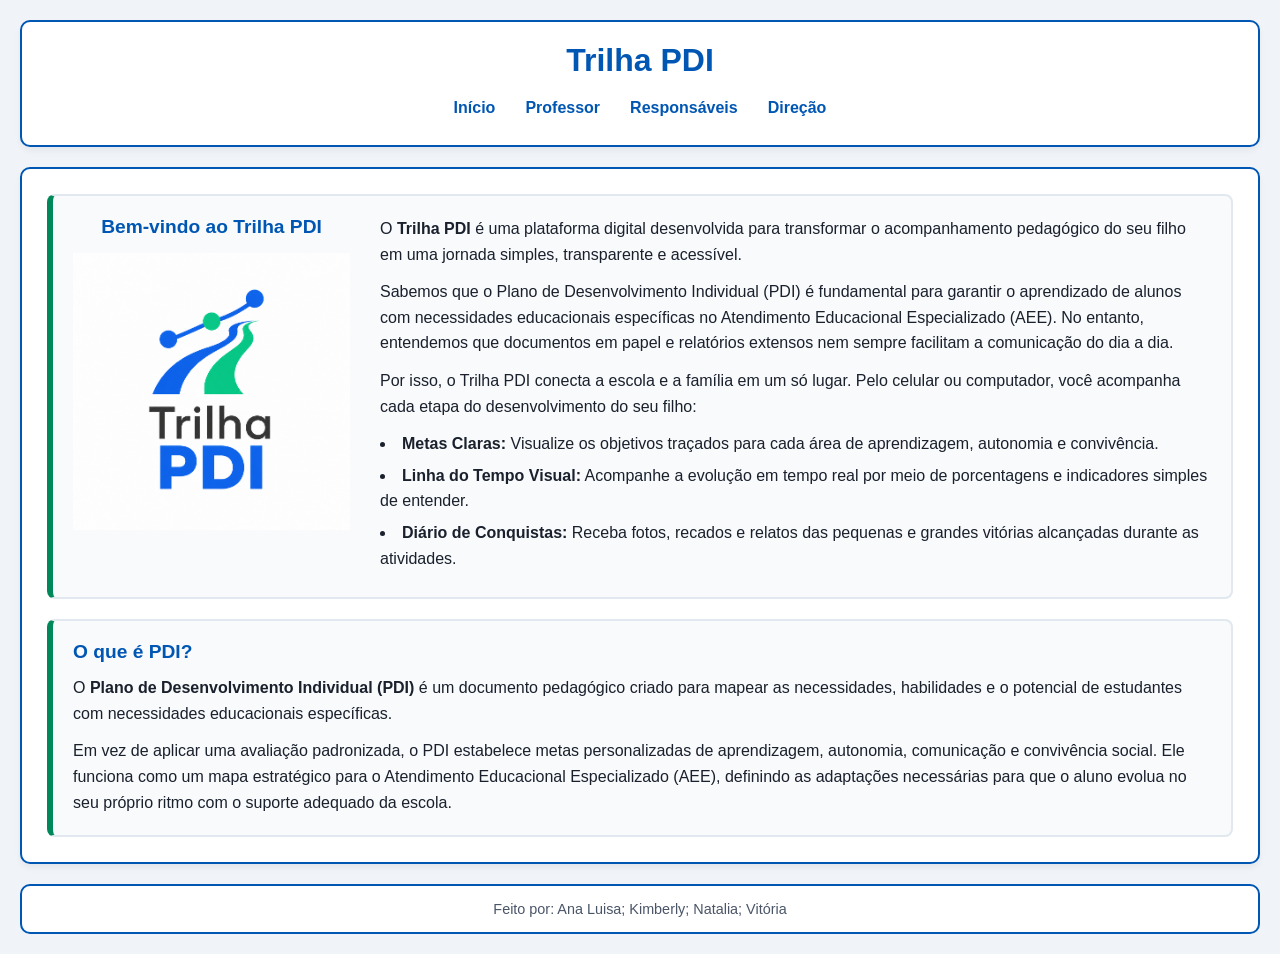
==== index.html @ 577b3da2 "Add files via upload" ====
<!DOCTYPE html>
<html lang="pt-BR">
<head>
    <meta charset="UTF-8">
    <meta name="viewport" content="width=device-width, initial-scale=1.0">
    <title>Trilha PDI</title>
    <link rel="stylesheet" href="style.css">
</head>
<body>
    <header>
        <h1>Trilha PDI</h1>
        <nav>
            <a href="index.html">Início</a>
            <a href="professor.html">Professor</a>
            <a href="responsaveis.html">Responsáveis</a>
            <a href="direcao.html">Direção</a>
        </nav>
    </header>

    <main>
        <section class="section1">
            <div class="left-box">
                <h2>Bem-vindo ao Trilha PDI</h2>
                <img src="logo.png" alt="Logo do Trilha PDI">
            </div>

            <div class="right-box">
                <p>O <strong>Trilha PDI</strong> é uma plataforma digital desenvolvida para transformar o acompanhamento pedagógico do seu filho em uma jornada simples, transparente e acessível.</p>
                
                <p>Sabemos que o Plano de Desenvolvimento Individual (PDI) é fundamental para garantir o aprendizado de alunos com necessidades educacionais específicas no Atendimento Educacional Especializado (AEE). No entanto, entendemos que documentos em papel e relatórios extensos nem sempre facilitam a comunicação do dia a dia.</p>

                <p>Por isso, o Trilha PDI conecta a escola e a família em um só lugar. Pelo celular ou computador, você acompanha cada etapa do desenvolvimento do seu filho:</p>

                <ul>
                    <li><strong>Metas Claras:</strong> Visualize os objetivos traçados para cada área de aprendizagem, autonomia e convivência.</li>
                    <li><strong>Linha do Tempo Visual:</strong> Acompanhe a evolução em tempo real por meio de porcentagens e indicadores simples de entender.</li>
                    <li><strong>Diário de Conquistas:</strong> Receba fotos, recados e relatos das pequenas e grandes vitórias alcançadas durante as atividades.</li>
                </ul>
            </div>     
        </section>

        <section class="section2">
            <h2>O que é PDI?</h2>
            <p>O <strong>Plano de Desenvolvimento Individual (PDI)</strong> é um documento pedagógico criado para mapear as necessidades, habilidades e o potencial de estudantes com necessidades educacionais específicas.</p>
            <p>Em vez de aplicar uma avaliação padronizada, o PDI estabelece metas personalizadas de aprendizagem, autonomia, comunicação e convivência social. Ele funciona como um mapa estratégico para o Atendimento Educacional Especializado (AEE), definindo as adaptações necessárias para que o aluno evolua no seu próprio ritmo com o suporte adequado da escola.</p>
        </section>
    </main>

    <footer>
        <p>Feito por: Ana Luisa; Kimberly; Natalia; Vitória</p>
    </footer>
</body>
</html>
---- style.css ----
* {
    margin: 0;
    padding: 0;
    box-sizing: border-box;
    font-family: Arial, Helvetica, sans-serif;
}

body {
    background-color: #f0f4f8;
    color: #1a202c;
    padding: 20px;
    display: flex;
    flex-direction: column;
    align-items: center;
    width: 100%;
}

header, main, footer {
    width: 100%;
}

header {
    border: 2px solid #0056b3;
    border-radius: 10px;
    background-color: #ffffff;
    padding: 20px;
    text-align: center;
    margin-bottom: 20px;
    box-shadow: 0 4px 6px rgba(0,0,0,0.05);
}

header h1 {
    font-size: 2rem;
    color: #0056b3;
    margin-bottom: 12px;
}

nav {
    display: flex;
    justify-content: center;
    gap: 30px;
    padding: 8px;
}

nav a {
    text-decoration: none;
    color: #0056b3;
    font-weight: bold;
    transition: color 0.2s;
}

nav a:hover {
    color: #00875a;
}

main {
    border: 2px solid #0056b3;
    border-radius: 10px;
    background-color: #ffffff;
    padding: 25px;
    margin-bottom: 20px;
    display: flex;
    flex-direction: column;
    gap: 20px;
    box-shadow: 0 4px 6px rgba(0,0,0,0.05);
}

section {
    border: 2px solid #e2e8f0;
    border-left: 6px solid #00875a;
    border-radius: 8px;
    padding: 20px;
    background-color: #f8fafc;
}

.section1 {
    display: flex;
    gap: 30px;
    align-items: flex-start;
}

.left-box {
    width: 25%;
    display: flex;
    flex-direction: column;
    gap: 15px;
}

.left-box h2 {
    font-size: 1.2rem;
    color: #0056b3;
    text-align: center;
}

.left-box img {
    width: 100%;
    max-width: 280px;
    height: auto;
    margin: 0 auto;
    object-fit: contain;
}

.right-box {
    width: 75%;
    display: flex;
    flex-direction: column;
    gap: 12px;
}

.right-box p, .right-box ul {
    font-size: 1rem;
    line-height: 1.6;
}

.right-box ul {
    list-style-position: inside;
}

.right-box li {
    margin-bottom: 6px;
}

.section2, .section-professor, .section-responsaveis, .section-direcao {
    display: flex;
    flex-direction: column;
    gap: 12px;
}

.section2 h2, .section-professor h2, .section-responsaveis h2, .section-direcao h2 {
    font-size: 1.2rem;
    color: #0056b3;
}

.section2 p, .section-professor p, .section-responsaveis p, .section-direcao p {
    font-size: 1rem;
    line-height: 1.6;
}

.topo-informacoes {
    display: flex;
    justify-content: space-between;
    align-items: center;
    gap: 15px;
}

.metas-container {
    display: flex;
    justify-content: space-between;
    gap: 30px;
}

.metas-lista, .status-lista, .lista-turmas {
    list-style: none;
    display: flex;
    flex-direction: column;
    gap: 10px;
}

.metas-lista { width: 60%; }
.status-lista { width: 35%; }

.metas-lista li, .status-lista li, .lista-turmas li {
    font-size: 1rem;
    line-height: 1.5;
}

.cards-indicadores {
    display: flex;
    justify-content: flex-start;
    gap: 40px;
    margin-top: 5px;
}

footer {
    border: 2px solid #0056b3;
    border-radius: 10px;
    background-color: #ffffff;
    padding: 15px;
    text-align: center;
    font-size: 0.9rem;
    color: #4a5568;
}
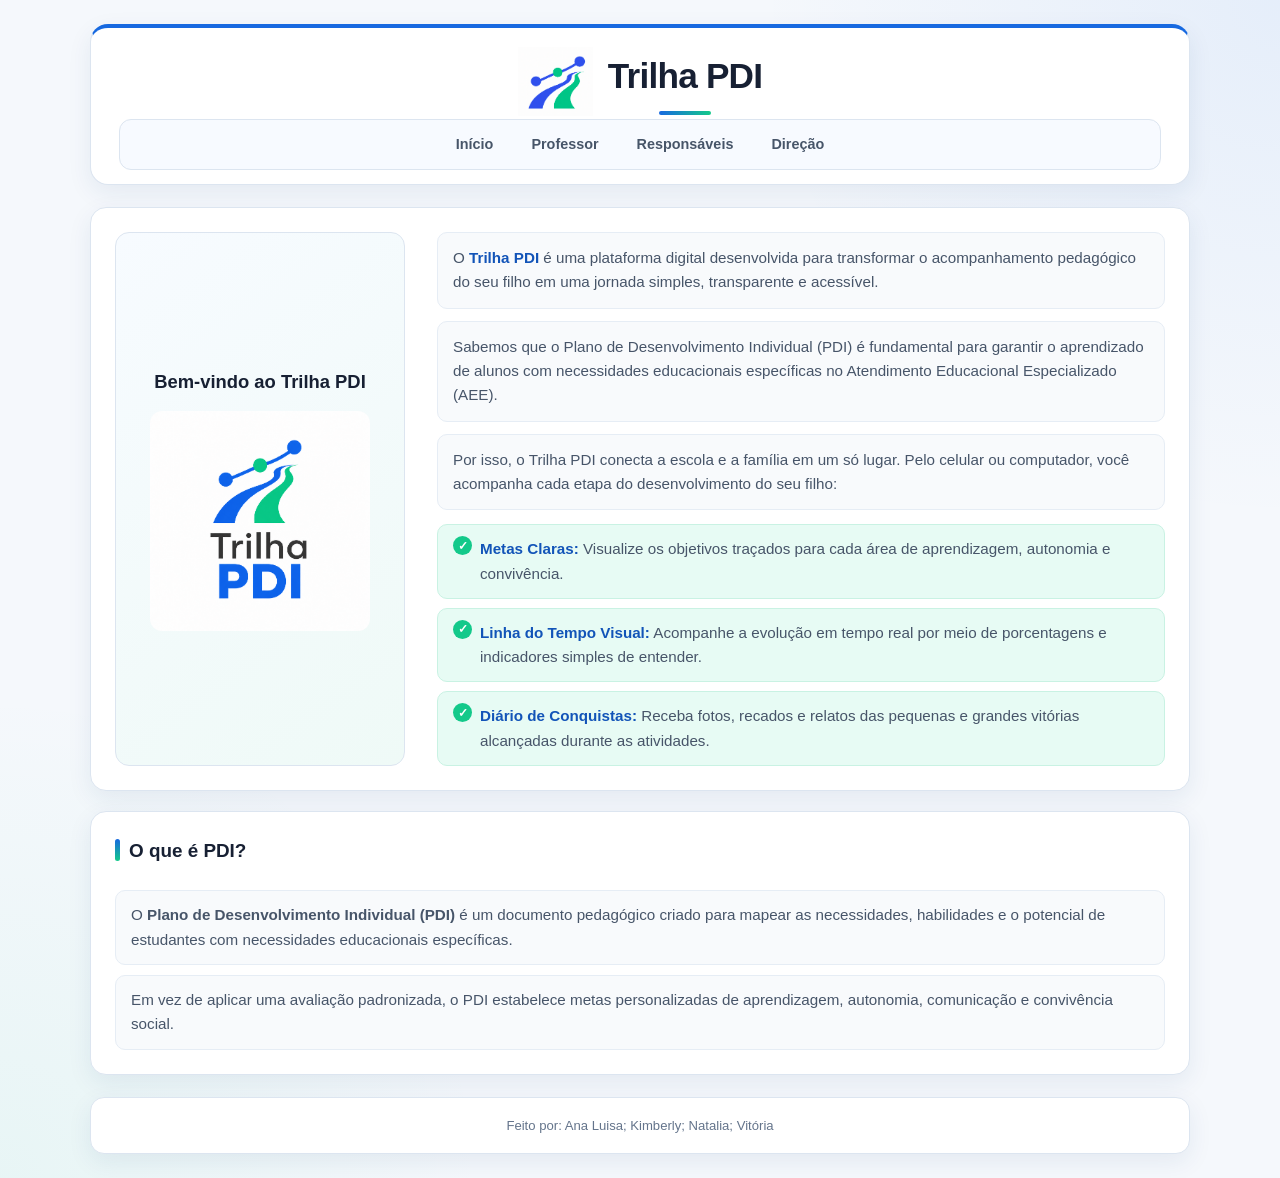
==== commit c0670eb7: "Add files via upload" ====
--- a/index.html
+++ b/index.html
@@ -1,53 +1,125 @@
 <!DOCTYPE html>
 <html lang="pt-BR">
+
 <head>
     <meta charset="UTF-8">
     <meta name="viewport" content="width=device-width, initial-scale=1.0">
+
     <title>Trilha PDI</title>
+
     <link rel="stylesheet" href="style.css">
 </head>
+
 <body>
+
     <header>
-        <h1>Trilha PDI</h1>
+
+        <div class="brand">
+            <img src="desenho_logo.png" alt="Logo Trilha PDI">
+            <h1>Trilha PDI</h1>
+        </div>
+
         <nav>
             <a href="index.html">Início</a>
             <a href="professor.html">Professor</a>
             <a href="responsaveis.html">Responsáveis</a>
             <a href="direcao.html">Direção</a>
         </nav>
+
     </header>
 
+
     <main>
+
         <section class="section1">
+
             <div class="left-box">
+
                 <h2>Bem-vindo ao Trilha PDI</h2>
+
                 <img src="logo.png" alt="Logo do Trilha PDI">
+
             </div>
 
+
             <div class="right-box">
-                <p>O <strong>Trilha PDI</strong> é uma plataforma digital desenvolvida para transformar o acompanhamento pedagógico do seu filho em uma jornada simples, transparente e acessível.</p>
-                
-                <p>Sabemos que o Plano de Desenvolvimento Individual (PDI) é fundamental para garantir o aprendizado de alunos com necessidades educacionais específicas no Atendimento Educacional Especializado (AEE). No entanto, entendemos que documentos em papel e relatórios extensos nem sempre facilitam a comunicação do dia a dia.</p>
 
-                <p>Por isso, o Trilha PDI conecta a escola e a família em um só lugar. Pelo celular ou computador, você acompanha cada etapa do desenvolvimento do seu filho:</p>
+                <p>
+                    O <strong>Trilha PDI</strong> é uma plataforma digital
+                    desenvolvida para transformar o acompanhamento pedagógico
+                    do seu filho em uma jornada simples, transparente e acessível.
+                </p>
+
+                <p>
+                    Sabemos que o Plano de Desenvolvimento Individual (PDI)
+                    é fundamental para garantir o aprendizado de alunos com
+                    necessidades educacionais específicas no Atendimento
+                    Educacional Especializado (AEE).
+                </p>
+
+                <p>
+                    Por isso, o Trilha PDI conecta a escola e a família
+                    em um só lugar. Pelo celular ou computador, você acompanha
+                    cada etapa do desenvolvimento do seu filho:
+                </p>
 
                 <ul>
-                    <li><strong>Metas Claras:</strong> Visualize os objetivos traçados para cada área de aprendizagem, autonomia e convivência.</li>
-                    <li><strong>Linha do Tempo Visual:</strong> Acompanhe a evolução em tempo real por meio de porcentagens e indicadores simples de entender.</li>
-                    <li><strong>Diário de Conquistas:</strong> Receba fotos, recados e relatos das pequenas e grandes vitórias alcançadas durante as atividades.</li>
+
+                    <li>
+                        <strong>Metas Claras:</strong>
+                        Visualize os objetivos traçados para cada área de
+                        aprendizagem, autonomia e convivência.
+                    </li>
+
+                    <li>
+                        <strong>Linha do Tempo Visual:</strong>
+                        Acompanhe a evolução em tempo real por meio de
+                        porcentagens e indicadores simples de entender.
+                    </li>
+
+                    <li>
+                        <strong>Diário de Conquistas:</strong>
+                        Receba fotos, recados e relatos das pequenas e
+                        grandes vitórias alcançadas durante as atividades.
+                    </li>
+
                 </ul>
-            </div>     
+
+            </div>
+
         </section>
 
+
         <section class="section2">
+
             <h2>O que é PDI?</h2>
-            <p>O <strong>Plano de Desenvolvimento Individual (PDI)</strong> é um documento pedagógico criado para mapear as necessidades, habilidades e o potencial de estudantes com necessidades educacionais específicas.</p>
-            <p>Em vez de aplicar uma avaliação padronizada, o PDI estabelece metas personalizadas de aprendizagem, autonomia, comunicação e convivência social. Ele funciona como um mapa estratégico para o Atendimento Educacional Especializado (AEE), definindo as adaptações necessárias para que o aluno evolua no seu próprio ritmo com o suporte adequado da escola.</p>
+
+            <p>
+                O <strong>Plano de Desenvolvimento Individual (PDI)</strong>
+                é um documento pedagógico criado para mapear as necessidades,
+                habilidades e o potencial de estudantes com necessidades
+                educacionais específicas.
+            </p>
+
+            <p>
+                Em vez de aplicar uma avaliação padronizada, o PDI estabelece
+                metas personalizadas de aprendizagem, autonomia, comunicação
+                e convivência social.
+            </p>
+
         </section>
+
     </main>
 
+
     <footer>
-        <p>Feito por: Ana Luisa; Kimberly; Natalia; Vitória</p>
+
+        <p>
+            Feito por: Ana Luisa; Kimberly; Natalia; Vitória
+        </p>
+
     </footer>
+
 </body>
+
 </html>
--- a/style.css
+++ b/style.css
@@ -1,182 +1,828 @@
+/* =========================================================
+   TRILHA PDI - ESTILO GERAL
+   ========================================================= */
+
+:root {
+    --azul: #1769e0;
+    --azul-escuro: #1254b8;
+    --azul-claro: #eaf3ff;
+
+    --verde: #13c98a;
+    --verde-claro: #e7fbf4;
+
+    --texto: #172033;
+    --texto-suave: #64748b;
+
+    --fundo: #f5f8fc;
+    --branco: #ffffff;
+    --borda: #dce5f0;
+
+    --sombra:
+        0 8px 24px rgba(23, 65, 120, 0.08);
+}
+
+
+/* =========================================================
+   RESET
+   ========================================================= */
+
 * {
     margin: 0;
     padding: 0;
     box-sizing: border-box;
-    font-family: Arial, Helvetica, sans-serif;
-}
+}
+
+
+html {
+    scroll-behavior: smooth;
+}
+
 
 body {
-    background-color: #f0f4f8;
-    color: #1a202c;
-    padding: 20px;
+    min-height: 100vh;
+
+    padding: 24px;
+
+    background:
+        radial-gradient(
+            circle at top right,
+            rgba(23, 105, 224, 0.07),
+            transparent 30%
+        ),
+        radial-gradient(
+            circle at bottom left,
+            rgba(19, 201, 138, 0.06),
+            transparent 28%
+        ),
+        var(--fundo);
+
+    color: var(--texto);
+
+    font-family: Arial, sans-serif;
+
     display: flex;
     flex-direction: column;
     align-items: center;
-    width: 100%;
-}
-
-header, main, footer {
-    width: 100%;
-}
+
+    line-height: 1.6;
+}
+
+
+/* =========================================================
+   CABEÇALHO
+   ========================================================= */
 
 header {
-    border: 2px solid #0056b3;
+    width: min(1100px, 100%);
+
+    background: var(--branco);
+
+    border: 1px solid var(--borda);
+
+    border-top: 4px solid var(--azul);
+
+    border-radius: 18px;
+
+    padding: 16px 28px 14px;
+
+    margin-bottom: 22px;
+
+    box-shadow: var(--sombra);
+
+    text-align: center;
+}
+
+
+/* =========================================================
+   LOGO + TÍTULO
+   ========================================================= */
+
+.brand {
+    display: flex;
+
+    align-items: center;
+
+    justify-content: center;
+
+    gap: 15px;
+}
+
+
+.brand img {
+    width: 75px;
+    height: 75px;
+
+    object-fit: contain;
+
+}
+
+
+.brand h1 {
+    margin: 0;
+
+    color: var(--texto);
+
+    font-size: clamp(
+        1.7rem,
+        3vw,
+        2.2rem
+    );
+
+    font-weight: 800;
+
+    letter-spacing: -0.8px;
+}
+
+
+/* LINHA ABAIXO DO TÍTULO */
+
+.brand h1::after {
+    content: "";
+
+    display: block;
+
+    width: 52px;
+    height: 4px;
+
+    margin: 7px auto 0;
+
+    border-radius: 20px;
+
+    background:
+        linear-gradient(
+            90deg,
+            var(--azul),
+            var(--verde)
+        );
+}
+
+
+/* =========================================================
+   MENU
+   ========================================================= */
+
+nav {
+    display: flex;
+
+    justify-content: center;
+
+    align-items: center;
+
+    flex-wrap: wrap;
+
+    gap: 6px;
+
+    padding: 5px;
+
+    background: #f7faff;
+
+    border: 1px solid var(--borda);
+
+    border-radius: 12px;
+}
+
+
+nav a {
+    color: #475569;
+
+    text-decoration: none;
+
+    font-size: 0.9rem;
+
+    font-weight: 600;
+
+    padding: 8px 16px;
+
+    border-radius: 9px;
+
+    transition: 0.2s ease;
+}
+
+
+nav a:hover {
+    color: var(--azul);
+
+    background: var(--azul-claro);
+
+    transform: translateY(-1px);
+}
+
+
+/* =========================================================
+   CONTEÚDO
+   ========================================================= */
+
+main {
+    width: min(1100px, 100%);
+
+    display: flex;
+
+    flex-direction: column;
+
+    gap: 20px;
+}
+
+
+/* =========================================================
+   SEÇÕES
+   ========================================================= */
+
+section {
+    background: var(--branco);
+
+    border: 1px solid var(--borda);
+
+    border-radius: 16px;
+
+    padding: 24px;
+
+    box-shadow: var(--sombra);
+}
+
+
+section h2 {
+    color: var(--texto);
+
+    font-size: 1.18rem;
+
+    font-weight: 700;
+
+    margin-bottom: 14px;
+}
+
+
+section h2::before {
+    content: "";
+
+    display: inline-block;
+
+    width: 5px;
+    height: 22px;
+
+    margin-right: 9px;
+
+    vertical-align: -4px;
+
+    border-radius: 5px;
+
+    background:
+        linear-gradient(
+            var(--azul),
+            var(--verde)
+        );
+}
+
+
+section p,
+section li {
+    color: #475569;
+
+    font-size: 0.95rem;
+}
+
+
+/* =========================================================
+   PÁGINA INICIAL
+   ========================================================= */
+
+.section1 {
+    display: grid;
+
+    grid-template-columns: 290px 1fr;
+
+    gap: 32px;
+
+    align-items: center;
+}
+
+
+.left-box {
+    min-height: 100%;
+
+    display: flex;
+
+    flex-direction: column;
+
+    align-items: center;
+
+    justify-content: center;
+
+    padding: 20px;
+
+    background:
+        linear-gradient(
+            145deg,
+            #f7fbff,
+            #effaf7
+        );
+
+    border: 1px solid var(--borda);
+
+    border-radius: 14px;
+}
+
+
+.left-box h2 {
+    text-align: center;
+
+    font-size: 1.15rem;
+}
+
+
+.left-box h2::before {
+    display: none;
+}
+
+
+.left-box img {
+    display: block;
+
+    width: min(220px, 100%);
+
+    height: auto;
+
+    object-fit: contain;
+
+    border-radius: 12px;
+}
+
+
+/* =========================================================
+   TEXTO
+   ========================================================= */
+
+.right-box {
+    display: flex;
+
+    flex-direction: column;
+
+    gap: 12px;
+}
+
+
+.right-box p {
+    background: #f8fafc;
+
+    border: 1px solid #e6edf5;
+
     border-radius: 10px;
-    background-color: #ffffff;
-    padding: 20px;
+
+    padding: 13px 15px;
+}
+
+
+.right-box strong {
+    color: var(--azul-escuro);
+}
+
+
+.right-box ul {
+    list-style: none;
+
+    display: grid;
+
+    gap: 9px;
+
+    margin-top: 2px;
+}
+
+
+.right-box li {
+    padding: 12px 14px 12px 42px;
+
+    background: var(--verde-claro);
+
+    border: 1px solid #c9f2e3;
+
+    border-radius: 10px;
+
+    position: relative;
+}
+
+
+.right-box li::before {
+    content: "✓";
+
+    position: absolute;
+
+    left: 15px;
+
+    top: 11px;
+
+    width: 19px;
+    height: 19px;
+
+    display: grid;
+
+    place-items: center;
+
+    border-radius: 50%;
+
+    background: var(--verde);
+
+    color: white;
+
+    font-size: 0.72rem;
+
+    font-weight: 800;
+}
+
+
+/* =========================================================
+   SEÇÃO PDI
+   ========================================================= */
+
+.section2 {
+    display: flex;
+
+    flex-direction: column;
+
+    gap: 10px;
+}
+
+
+.section2 p {
+    padding: 12px 15px;
+
+    background: #f8fafc;
+
+    border-radius: 10px;
+
+    border: 1px solid #e6edf5;
+}
+
+
+/* =========================================================
+   PROFESSOR / RESPONSÁVEIS / DIREÇÃO
+   ========================================================= */
+
+.section-professor,
+.section-responsaveis,
+.section-direcao {
+    display: flex;
+
+    flex-direction: column;
+
+    gap: 14px;
+}
+
+
+/* =========================================================
+   INFORMAÇÕES
+   ========================================================= */
+
+.topo-informacoes {
+    display: flex;
+
+    justify-content: space-between;
+
+    align-items: center;
+
+    gap: 16px;
+
+    padding-bottom: 14px;
+
+    border-bottom: 1px solid var(--borda);
+}
+
+
+.topo-informacoes h2 {
+    margin-bottom: 0;
+}
+
+
+.topo-informacoes p {
+    padding: 8px 13px;
+
+    color: var(--azul-escuro);
+
+    background: var(--azul-claro);
+
+    border: 1px solid #cfe2ff;
+
+    border-radius: 8px;
+
+    font-weight: 600;
+
+    white-space: nowrap;
+}
+
+
+/* =========================================================
+   METAS
+   ========================================================= */
+
+.metas-container {
+    display: grid;
+
+    grid-template-columns: 1.35fr 1fr;
+
+    gap: 20px;
+}
+
+
+.metas-lista,
+.status-lista,
+.lista-turmas {
+    list-style: none;
+
+    display: flex;
+
+    flex-direction: column;
+
+    gap: 9px;
+}
+
+
+.metas-lista li,
+.status-lista li {
+    padding: 12px 14px;
+
+    border: 1px solid var(--borda);
+
+    border-radius: 9px;
+
+    background: #f8fafc;
+}
+
+
+.metas-lista li::before {
+    content: "🎯";
+
+    margin-right: 8px;
+}
+
+
+/* CONCLUÍDA */
+
+.status-lista li:nth-child(1) {
+    background: var(--verde-claro);
+
+    border-color: #c9f2e3;
+
+    color: #087454;
+}
+
+
+/* EM ANDAMENTO */
+
+.status-lista li:nth-child(2) {
+    background: #fff8e6;
+
+    border-color: #f7df9d;
+
+    color: #9a6700;
+}
+
+
+/* NÃO INICIADA */
+
+.status-lista li:nth-child(3) {
+    background: #f1f5f9;
+
+    color: #64748b;
+}
+
+
+/* =========================================================
+   DIREÇÃO
+   ========================================================= */
+
+.cards-indicadores {
+    display: grid;
+
+    grid-template-columns:
+        repeat(3, 1fr);
+
+    gap: 14px;
+}
+
+
+.cards-indicadores p {
+    padding: 17px;
+
+    background:
+        linear-gradient(
+            145deg,
+            #ffffff,
+            #f7fbff
+        );
+
+    border: 1px solid var(--borda);
+
+    border-radius: 12px;
+
+    box-shadow:
+        0 4px 12px
+        rgba(23, 65, 120, 0.05);
+
+    font-weight: 600;
+}
+
+
+.cards-indicadores strong {
+    display: block;
+
+    color: var(--azul);
+
+    font-size: 1.65rem;
+
+    line-height: 1.2;
+
+    margin-bottom: 4px;
+}
+
+
+.lista-turmas li {
+    padding: 13px 15px;
+
+    background: #f8fafc;
+
+    border: 1px solid var(--borda);
+
+    border-radius: 10px;
+}
+
+
+.lista-turmas li:hover {
+    border-color: #b9d3f7;
+
+    background: #f5f9ff;
+}
+
+
+/* =========================================================
+   BOTÕES
+   ========================================================= */
+
+.btn-acao {
+    display: inline-block;
+
+    width: fit-content;
+
+    padding: 9px 16px;
+
+    color: white;
+
+    background: var(--azul);
+
+    border-radius: 9px;
+
+    text-decoration: none;
+
+    font-size: 0.9rem;
+
+    font-weight: 600;
+
+    transition: 0.2s ease;
+}
+
+
+.btn-acao:hover {
+    background: var(--azul-escuro);
+
+    transform: translateY(-1px);
+}
+
+
+/* =========================================================
+   RODAPÉ
+   ========================================================= */
+
+footer {
+    width: min(1100px, 100%);
+
+    margin-top: 22px;
+
+    padding: 17px 20px;
+
+    background: var(--branco);
+
+    border: 1px solid var(--borda);
+
+    border-radius: 14px;
+
+    box-shadow: var(--sombra);
+
     text-align: center;
-    margin-bottom: 20px;
-    box-shadow: 0 4px 6px rgba(0,0,0,0.05);
-}
-
-header h1 {
-    font-size: 2rem;
-    color: #0056b3;
-    margin-bottom: 12px;
-}
-
-nav {
-    display: flex;
-    justify-content: center;
-    gap: 30px;
-    padding: 8px;
-}
-
-nav a {
-    text-decoration: none;
-    color: #0056b3;
-    font-weight: bold;
-    transition: color 0.2s;
-}
-
-nav a:hover {
-    color: #00875a;
-}
-
-main {
-    border: 2px solid #0056b3;
-    border-radius: 10px;
-    background-color: #ffffff;
-    padding: 25px;
-    margin-bottom: 20px;
-    display: flex;
-    flex-direction: column;
-    gap: 20px;
-    box-shadow: 0 4px 6px rgba(0,0,0,0.05);
-}
-
-section {
-    border: 2px solid #e2e8f0;
-    border-left: 6px solid #00875a;
-    border-radius: 8px;
-    padding: 20px;
-    background-color: #f8fafc;
-}
-
-.section1 {
-    display: flex;
-    gap: 30px;
-    align-items: flex-start;
-}
-
-.left-box {
-    width: 25%;
-    display: flex;
-    flex-direction: column;
-    gap: 15px;
-}
-
-.left-box h2 {
-    font-size: 1.2rem;
-    color: #0056b3;
-    text-align: center;
-}
-
-.left-box img {
-    width: 100%;
-    max-width: 280px;
-    height: auto;
-    margin: 0 auto;
-    object-fit: contain;
-}
-
-.right-box {
-    width: 75%;
-    display: flex;
-    flex-direction: column;
-    gap: 12px;
-}
-
-.right-box p, .right-box ul {
-    font-size: 1rem;
-    line-height: 1.6;
-}
-
-.right-box ul {
-    list-style-position: inside;
-}
-
-.right-box li {
-    margin-bottom: 6px;
-}
-
-.section2, .section-professor, .section-responsaveis, .section-direcao {
-    display: flex;
-    flex-direction: column;
-    gap: 12px;
-}
-
-.section2 h2, .section-professor h2, .section-responsaveis h2, .section-direcao h2 {
-    font-size: 1.2rem;
-    color: #0056b3;
-}
-
-.section2 p, .section-professor p, .section-responsaveis p, .section-direcao p {
-    font-size: 1rem;
-    line-height: 1.6;
-}
-
-.topo-informacoes {
-    display: flex;
-    justify-content: space-between;
-    align-items: center;
-    gap: 15px;
-}
-
-.metas-container {
-    display: flex;
-    justify-content: space-between;
-    gap: 30px;
-}
-
-.metas-lista, .status-lista, .lista-turmas {
-    list-style: none;
-    display: flex;
-    flex-direction: column;
-    gap: 10px;
-}
-
-.metas-lista { width: 60%; }
-.status-lista { width: 35%; }
-
-.metas-lista li, .status-lista li, .lista-turmas li {
-    font-size: 1rem;
-    line-height: 1.5;
-}
-
-.cards-indicadores {
-    display: flex;
-    justify-content: flex-start;
-    gap: 40px;
-    margin-top: 5px;
-}
-
-footer {
-    border: 2px solid #0056b3;
-    border-radius: 10px;
-    background-color: #ffffff;
-    padding: 15px;
-    text-align: center;
-    font-size: 0.9rem;
-    color: #4a5568;
+}
+
+
+footer p {
+    color: var(--texto-suave);
+
+    font-size: 0.82rem;
+}
+
+
+/* =========================================================
+   RESPONSIVIDADE
+   ========================================================= */
+
+@media (max-width: 800px) {
+
+    body {
+        padding: 14px;
+    }
+
+
+    header {
+        padding: 16px;
+    }
+
+
+    .brand {
+        gap: 10px;
+    }
+
+
+    .brand img {
+        width: 55px;
+        height: 55px;
+    }
+
+
+    .section1 {
+        grid-template-columns: 1fr;
+    }
+
+
+    .left-box {
+        min-height: auto;
+    }
+
+
+    .left-box img {
+        width: 180px;
+    }
+
+
+    .metas-container {
+        grid-template-columns: 1fr;
+    }
+
+
+    .cards-indicadores {
+        grid-template-columns: 1fr;
+    }
+
+
+    .topo-informacoes {
+        flex-direction: column;
+
+        align-items: flex-start;
+    }
+
+
+    .topo-informacoes p {
+        white-space: normal;
+    }
+
+}
+
+
+/* =========================================================
+   CELULARES PEQUENOS
+   ========================================================= */
+
+@media (max-width: 520px) {
+
+    section {
+        padding: 17px;
+    }
+
+
+    nav {
+        gap: 3px;
+    }
+
+
+    nav a {
+        font-size: 0.82rem;
+
+        padding: 7px 9px;
+    }
+
+
+    section h2 {
+        font-size: 1.05rem;
+    }
+
+
+    section p,
+    section li {
+        font-size: 0.9rem;
+    }
+
+
+    .brand img {
+        width: 48px;
+        height: 48px;
+    }
+
+
+    .brand h1 {
+        font-size: 1.6rem;
+    }
+
 }
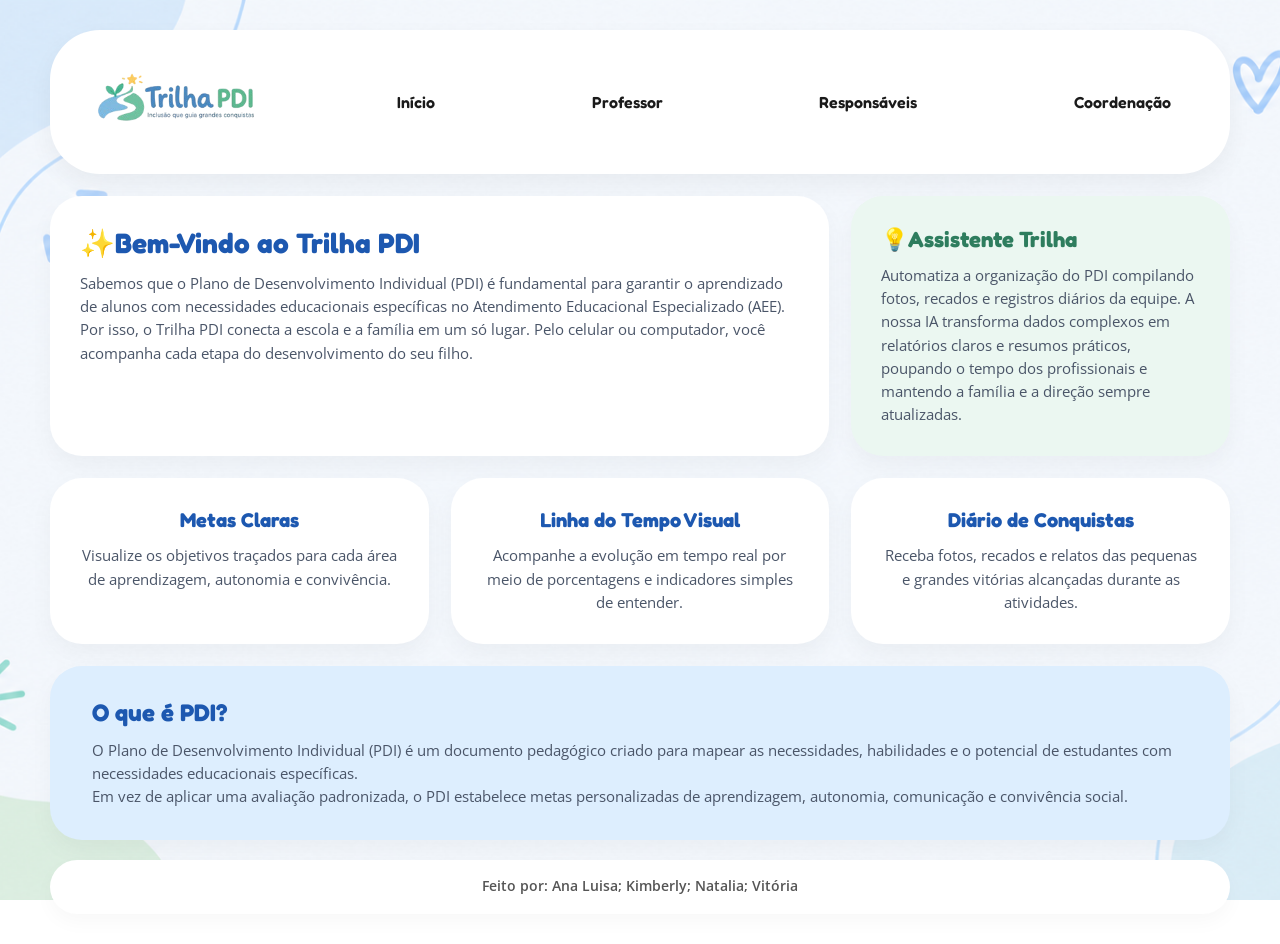
==== commit 13148eb2: "Add files via upload" ====
--- a/index.html
+++ b/index.html
@@ -1,125 +1,77 @@
 <!DOCTYPE html>
 <html lang="pt-BR">
-
 <head>
     <meta charset="UTF-8">
     <meta name="viewport" content="width=device-width, initial-scale=1.0">
-
     <title>Trilha PDI</title>
-
     <link rel="stylesheet" href="style.css">
 </head>
-
 <body>
-
     <header>
-
-        <div class="brand">
-            <img src="desenho_logo.png" alt="Logo Trilha PDI">
-            <h1>Trilha PDI</h1>
-        </div>
-
         <nav>
+            <img src="logo.png" alt="Logo do Trilha PDI">
             <a href="index.html">Início</a>
             <a href="professor.html">Professor</a>
             <a href="responsaveis.html">Responsáveis</a>
-            <a href="direcao.html">Direção</a>
+            <a href="direcao.html">Coordenação</a>
         </nav>
-
     </header>
 
-
     <main>
-
         <section class="section1">
-
-            <div class="left-box">
-
-                <h2>Bem-vindo ao Trilha PDI</h2>
-
-                <img src="logo.png" alt="Logo do Trilha PDI">
-
+            <div class="bem-vindo">
+                <h1>✨Bem-Vindo ao Trilha PDI</h1>
+                <p>Sabemos que o Plano de Desenvolvimento Individual (PDI) é 
+                    fundamental para garantir o aprendizado de alunos com 
+                    necessidades educacionais específicas no Atendimento 
+                    Educacional Especializado (AEE).</p>
+                <p>Por isso, o Trilha PDI conecta a escola e a família em um 
+                    só lugar. Pelo celular ou computador, você acompanha cada 
+                    etapa do desenvolvimento do seu filho.</p>
+            </div> 
+            
+            <div class="assistente">
+                <h2>💡Assistente Trilha </h2>
+                <p>Automatiza a organização do PDI compilando fotos, recados 
+                    e registros diários da equipe. A nossa IA transforma dados
+                     complexos em relatórios claros e resumos práticos, 
+                     poupando o tempo dos profissionais e mantendo a família 
+                     e a direção sempre atualizadas.</p>
             </div>
 
-
-            <div class="right-box">
-
-                <p>
-                    O <strong>Trilha PDI</strong> é uma plataforma digital
-                    desenvolvida para transformar o acompanhamento pedagógico
-                    do seu filho em uma jornada simples, transparente e acessível.
-                </p>
-
-                <p>
-                    Sabemos que o Plano de Desenvolvimento Individual (PDI)
-                    é fundamental para garantir o aprendizado de alunos com
-                    necessidades educacionais específicas no Atendimento
-                    Educacional Especializado (AEE).
-                </p>
-
-                <p>
-                    Por isso, o Trilha PDI conecta a escola e a família
-                    em um só lugar. Pelo celular ou computador, você acompanha
-                    cada etapa do desenvolvimento do seu filho:
-                </p>
-
-                <ul>
-
-                    <li>
-                        <strong>Metas Claras:</strong>
-                        Visualize os objetivos traçados para cada área de
-                        aprendizagem, autonomia e convivência.
-                    </li>
-
-                    <li>
-                        <strong>Linha do Tempo Visual:</strong>
-                        Acompanhe a evolução em tempo real por meio de
-                        porcentagens e indicadores simples de entender.
-                    </li>
-
-                    <li>
-                        <strong>Diário de Conquistas:</strong>
-                        Receba fotos, recados e relatos das pequenas e
-                        grandes vitórias alcançadas durante as atividades.
-                    </li>
-
-                </ul>
-
+            <div class="metas">
+                <h3>Metas Claras</h3>
+                <p>Visualize os objetivos traçados para cada área de 
+                    aprendizagem, autonomia e convivência.</p>
             </div>
 
+            <div class="linha-tempo">
+                <h3>Linha do Tempo Visual</h3>
+                <p> Acompanhe a evolução em tempo real por meio de porcentagens
+                     e indicadores simples de entender.</p>
+            </div>
+
+            <div class="conquistas">
+                <h3>Diário de Conquistas</h3>
+                <p> Receba fotos, recados e relatos das pequenas e grandes 
+                    vitórias alcançadas durante as atividades.</p>
+            </div>
         </section>
 
-
         <section class="section2">
-
-            <h2>O que é PDI?</h2>
-
-            <p>
-                O <strong>Plano de Desenvolvimento Individual (PDI)</strong>
-                é um documento pedagógico criado para mapear as necessidades,
-                habilidades e o potencial de estudantes com necessidades
-                educacionais específicas.
-            </p>
-
-            <p>
-                Em vez de aplicar uma avaliação padronizada, o PDI estabelece
-                metas personalizadas de aprendizagem, autonomia, comunicação
-                e convivência social.
-            </p>
-
+            <h3>O que é PDI?</h3>
+            <p>O Plano de Desenvolvimento Individual (PDI) é um documento
+                 pedagógico criado para mapear as necessidades, habilidades e
+                  o potencial de estudantes com necessidades educacionais 
+                  específicas.</p>
+            <p>Em vez de aplicar uma avaliação padronizada, o PDI estabelece 
+                metas personalizadas de aprendizagem, autonomia, comunicação 
+                e convivência social.</p>
         </section>
-
     </main>
 
-
     <footer>
-
-        <p>
-            Feito por: Ana Luisa; Kimberly; Natalia; Vitória
-        </p>
-
+        <p>Feito por: Ana Luisa; Kimberly; Natalia; Vitória</p>
     </footer>
-
 </body>
-
 </html>
--- a/style.css
+++ b/style.css
@@ -1,30 +1,4 @@
-/* =========================================================
-   TRILHA PDI - ESTILO GERAL
-   ========================================================= */
-
-:root {
-    --azul: #1769e0;
-    --azul-escuro: #1254b8;
-    --azul-claro: #eaf3ff;
-
-    --verde: #13c98a;
-    --verde-claro: #e7fbf4;
-
-    --texto: #172033;
-    --texto-suave: #64748b;
-
-    --fundo: #f5f8fc;
-    --branco: #ffffff;
-    --borda: #dce5f0;
-
-    --sombra:
-        0 8px 24px rgba(23, 65, 120, 0.08);
-}
-
-
-/* =========================================================
-   RESET
-   ========================================================= */
+@import url('https://fonts.googleapis.com/css2?family=Fredoka:wght@400;500;600;700&family=Open+Sans:wght@400;500;600;700&display=swap');
 
 * {
     margin: 0;
@@ -32,797 +6,494 @@
     box-sizing: border-box;
 }
 
-
-html {
-    scroll-behavior: smooth;
-}
-
-
 body {
+    font-family: 'Open Sans', sans-serif;
+    color: #333333;
+    padding: 30px 25px;
+    display: flex;
+    flex-direction: column;
+    align-items: center;
     min-height: 100vh;
-
-    padding: 24px;
-
-    background:
-        radial-gradient(
-            circle at top right,
-            rgba(23, 105, 224, 0.07),
-            transparent 30%
-        ),
-        radial-gradient(
-            circle at bottom left,
-            rgba(19, 201, 138, 0.06),
-            transparent 28%
-        ),
-        var(--fundo);
-
-    color: var(--texto);
-
-    font-family: Arial, sans-serif;
-
+    width: 100%;
+    background: url('fundo.png') center / cover no-repeat fixed;
+}
+
+main {
+    width: 100%;
+    max-width: 1180px;
     display: flex;
     flex-direction: column;
-    align-items: center;
-
+    gap: 22px;
+}
+
+
+h1, h2, h3, h4, button, select, label, nav a, .btn-cadastrar, .status-tag, .btn-ver-pdi {
+    font-family: 'Fredoka', sans-serif;
+}
+
+h1, h2, h3 { color: #1D58B0; }
+
+p {
+    font-size: 14.5px;
     line-height: 1.6;
-}
-
-
-/* =========================================================
-   CABEÇALHO
-   ========================================================= */
+    color: #4A5568;
+}
+
+.card-base, .bem-vindo, .assistente, .metas, .linha-tempo, .conquistas, 
+.section2, .painel-header, .gerenciar-metas, .diario-conquistas, 
+.painel-header-responsaveis, .card-responsaveis, .card-direcao, .card-cadastro-container {
+    background-color: #FFFFFF;
+    border-radius: 32px;
+    padding: 30px;
+    box-shadow: 0 10px 25px rgba(0, 0, 0, 0.04);
+}
+
 
 header {
-    width: min(1100px, 100%);
-
-    background: var(--branco);
-
-    border: 1px solid var(--borda);
-
-    border-top: 4px solid var(--azul);
-
-    border-radius: 18px;
-
-    padding: 16px 28px 14px;
-
+    width: 100%;
+    max-width: 1180px;
+    background-color: #FFFFFF;
+    border-radius: 50px;
+    padding: 12px 35px;
+    box-shadow: 0 10px 25px rgba(0, 0, 0, 0.05);
     margin-bottom: 22px;
-
-    box-shadow: var(--sombra);
-
-    text-align: center;
-}
-
-
-/* =========================================================
-   LOGO + TÍTULO
-   ========================================================= */
-
-.brand {
-    display: flex;
-
-    align-items: center;
-
-    justify-content: center;
-
+}
+
+nav {
+    display: flex;
+    align-items: center;
+    justify-content: space-between;
+    flex-wrap: wrap;
     gap: 15px;
 }
 
-
-.brand img {
-    width: 75px;
-    height: 75px;
-
+nav img {
+    height: 120px;
     object-fit: contain;
-
-}
-
-
-.brand h1 {
-    margin: 0;
-
-    color: var(--texto);
-
-    font-size: clamp(
-        1.7rem,
-        3vw,
-        2.2rem
-    );
-
-    font-weight: 800;
-
-    letter-spacing: -0.8px;
-}
-
-
-/* LINHA ABAIXO DO TÍTULO */
-
-.brand h1::after {
-    content: "";
-
-    display: block;
-
-    width: 52px;
-    height: 4px;
-
-    margin: 7px auto 0;
-
-    border-radius: 20px;
-
-    background:
-        linear-gradient(
-            90deg,
-            var(--azul),
-            var(--verde)
-        );
-}
-
-
-/* =========================================================
-   MENU
-   ========================================================= */
-
-nav {
-    display: flex;
-
-    justify-content: center;
-
-    align-items: center;
-
-    flex-wrap: wrap;
-
-    gap: 6px;
-
-    padding: 5px;
-
-    background: #f7faff;
-
-    border: 1px solid var(--borda);
-
-    border-radius: 12px;
-}
-
+}
 
 nav a {
-    color: #475569;
-
     text-decoration: none;
-
-    font-size: 0.9rem;
-
-    font-weight: 600;
-
-    padding: 8px 16px;
-
-    border-radius: 9px;
-
-    transition: 0.2s ease;
-}
-
-
-nav a:hover {
-    color: var(--azul);
-
-    background: var(--azul-claro);
-
-    transform: translateY(-1px);
-}
-
-
-/* =========================================================
-   CONTEÚDO
-   ========================================================= */
-
-main {
-    width: min(1100px, 100%);
-
-    display: flex;
-
-    flex-direction: column;
-
-    gap: 20px;
-}
-
-
-/* =========================================================
-   SEÇÕES
-   ========================================================= */
-
-section {
-    background: var(--branco);
-
-    border: 1px solid var(--borda);
-
-    border-radius: 16px;
-
-    padding: 24px;
-
-    box-shadow: var(--sombra);
-}
-
-
-section h2 {
-    color: var(--texto);
-
-    font-size: 1.18rem;
-
-    font-weight: 700;
-
-    margin-bottom: 14px;
-}
-
-
-section h2::before {
-    content: "";
-
-    display: inline-block;
-
-    width: 5px;
-    height: 22px;
-
-    margin-right: 9px;
-
-    vertical-align: -4px;
-
-    border-radius: 5px;
-
-    background:
-        linear-gradient(
-            var(--azul),
-            var(--verde)
-        );
-}
-
-
-section p,
-section li {
-    color: #475569;
-
-    font-size: 0.95rem;
-}
-
-
-/* =========================================================
-   PÁGINA INICIAL
-   ========================================================= */
+    font-size: 16px;
+    font-weight: 600;
+    color: #1A1A1A;
+    padding: 8px 24px;
+    border-radius: 20px;
+    transition: all 0.2s ease;
+}
+
+nav a.active, nav a:hover {
+    background-color: #E2EFFC;
+    color: #2563EB;
+}
+
 
 .section1 {
     display: grid;
-
-    grid-template-columns: 290px 1fr;
-
-    gap: 32px;
-
-    align-items: center;
-}
-
-
-.left-box {
-    min-height: 100%;
-
-    display: flex;
-
+    grid-template-columns: repeat(3, 1fr);
+    gap: 22px;
+    width: 100%;
+}
+
+.bem-vindo { grid-column: span 2; }
+.bem-vindo h1 { font-size: 28px; margin-bottom: 12px; }
+
+.assistente { grid-column: span 1; background-color: #EBF7F1; }
+.assistente h2 { color: #2E7D5E; font-size: 22px; margin-bottom: 12px; }
+
+.metas, .linha-tempo, .conquistas { grid-column: span 1; text-align: center; }
+.metas h3, .linha-tempo h3, .conquistas h3 { font-size: 20px; margin-bottom: 12px; }
+
+.section2 { background-color: #DDEEFE; padding: 32px 42px; }
+.section2 h3 { font-size: 24px; margin-bottom: 12px; }
+
+/* Configuração Professor */
+.painel-header {
+    padding: 20px 35px;
+    display: flex;
+    justify-content: space-between;
+    align-items: center;
+}
+
+.painel-header h1 { font-size: 28px; font-weight: 700; }
+
+.acoes-painel { display: flex; align-items: center; gap: 20px; }
+
+.btn-cadastrar {
+    background-color: #3BB8B2;
+    color: #FFFFFF;
+    text-decoration: none;
+    font-size: 15px;
+    font-weight: 600;
+    padding: 10px 24px;
+    border-radius: 25px;
+    transition: background 0.2s ease;
+    white-space: nowrap;
+}
+
+.btn-cadastrar:hover { background-color: #319B96; }
+.linha-divisoria { width: 2px; height: 35px; background-color: #CBD5E1; }
+
+.select-aluno-container { display: flex; align-items: center; gap: 12px; }
+.select-aluno-container label { font-size: 14.5px; font-weight: 600; color: #1A1A1A; }
+
+.user-select-wrapper {
+    display: flex;
+    align-items: center;
+    gap: 8px;
+    background-color: #E2EFFC;
+    border-radius: 25px;
+    padding: 8px 18px;
+}
+
+.select-aluno-container select {
+    border: none;
+    background: transparent;
+    font-size: 15px;
+    font-weight: 600;
+    color: #1D58B0;
+    outline: none;
+    cursor: pointer;
+}
+
+
+.gerenciar-metas h2, .diario-conquistas h2 { font-size: 22px; margin-bottom: 20px; }
+.lista-metas { display: flex; flex-direction: column; gap: 15px; }
+
+.meta-item { display: grid; grid-template-columns: 1.8fr 1.2fr; gap: 20px; }
+
+.meta-nome, .meta-status {
+    background-color: #F4F8FA;
+    padding: 16px 24px;
+    border-radius: 18px;
+    font-size: 15px;
+    font-weight: 600;
+    display: flex;
+    align-items: center;
+}
+
+.meta-nome { color: #1D58B0; gap: 10px; }
+.meta-status { justify-content: space-between; transition: all 0.2s ease; }
+
+.meta-status select {
+    border: none;
+    background: transparent;
+    font-size: 15px;
+    font-weight: 600;
+    outline: none;
+    cursor: pointer;
+}
+
+
+.meta-status.status-concluido { background-color: #DCFCE7; }
+.meta-status.status-concluido label, .meta-status.status-concluido select { color: #166534; }
+
+.meta-status.status-em-andamento { background-color: #FEF9C3; }
+.meta-status.status-em-andamento label, .meta-status.status-em-andamento select { color: #854D0E; }
+
+.meta-status.status-nao-iniciado { background-color: #FEE2E2; }
+.meta-status.status-nao-iniciado label, .meta-status.status-nao-iniciado select { color: #991B1B; }
+
+
+.form-diario { display: grid; grid-template-columns: 1fr 1fr; gap: 20px; }
+
+.campo-texto textarea {
+    width: 100%;
+    height: 110px;
+    border: 1px solid #D0DCEB;
+    border-radius: 20px;
+    padding: 16px;
+    font-size: 13.5px;
+    color: #4A5568;
+    resize: none;
+    outline: none;
+}
+
+.btn-upload {
+    width: 100%;
+    height: 110px;
+    background-color: #E2EFFC;
+    border: 1px solid #D0DCEB;
+    border-radius: 20px;
+    display: flex;
+    justify-content: center;
+    align-items: center;
+    color: #1D58B0;
+    font-size: 16px;
+    font-weight: 600;
+    cursor: pointer;
+}
+
+/* Configuração Responsáveis */
+.painel-header-responsaveis { text-align: center; padding: 20px 35px; }
+.painel-header-responsaveis h4 { font-size: 32px; font-weight: 700; }
+
+.grid-responsaveis { display: grid; grid-template-columns: 1fr 1.1fr 1fr; gap: 22px; width: 100%; }
+.card-responsaveis { padding: 28px; display: flex; flex-direction: column; gap: 18px; }
+.card-responsaveis h2 { font-size: 20px; text-align: center; }
+
+
+.post-conquista { background-color: #F8FAFC; border-radius: 20px; padding: 15px; display: flex; flex-direction: column; gap: 10px; }
+.box-imagem { width: 100%; height: 140px; border-radius: 14px; overflow: hidden; background-color: #E2EFFC; }
+.box-imagem img { width: 100%; height: 100%; object-fit: cover; }
+.post-conquista p { font-size: 12.5px; color: #555; text-align: center; }
+
+
+.lista-metas-familia { display: flex; flex-direction: column; gap: 14px; }
+.meta-box {
+    border: 1.5px solid #D0DCEB;
+    border-radius: 20px;
+    padding: 14px;
+    display: flex;
     flex-direction: column;
-
-    align-items: center;
-
-    justify-content: center;
-
-    padding: 20px;
-
-    background:
-        linear-gradient(
-            145deg,
-            #f7fbff,
-            #effaf7
-        );
-
-    border: 1px solid var(--borda);
-
+    align-items: center;
+    gap: 8px;
+    text-align: center;
+}
+
+.titulo-meta { font-size: 14.5px; font-weight: 600; color: #1D58B0; }
+.status-tag { font-size: 13px; font-weight: 600; padding: 6px 20px; border-radius: 20px; width: 85%; }
+.status-tag.concluida { background-color: #DCFCE7; color: #166534; }
+.status-tag.em-andamento { background-color: #FEF9C3; color: #854D0E; }
+.status-tag.nao-iniciada { background-color: #FEE2E2; color: #991B1B; }
+
+.resumo-ia-box { background-color: #EBF7F1; border-radius: 20px; padding: 18px; margin-top: 5px; }
+.resumo-ia-box h3 { font-size: 15px; color: #2E7D5E; margin-bottom: 8px; }
+
+
+.calendario-box {
+    background-color: #F8FAFC;
+    border: 1px solid #E2E8F0;
+    border-radius: 24px;
+    padding: 18px;
+    display: flex;
+    flex-direction: column;
+    gap: 12px;
+}
+
+.cal-header { display: flex; justify-content: space-between; align-items: center; color: #1D58B0; font-weight: 600; }
+.cal-dias-semana, .cal-grid-dias { display: grid; grid-template-columns: repeat(7, 1fr); text-align: center; }
+.cal-dias-semana { font-size: 11px; color: #64748B; font-weight: 600; }
+.cal-grid-dias { gap: 4px; font-size: 12px; color: #334155; }
+.cal-grid-dias span { padding: 6px 2px; border-radius: 12px; display: flex; align-items: center; justify-content: center; }
+
+.dia-destaque.artes, .evento-item.roxo { background-color: #F3E8FF; color: #6B21A8; }
+.dia-destaque.reuniao, .evento-item.azul { background-color: #E0F2FE; color: #0369A1; }
+
+.eventos-box { display: flex; flex-direction: column; gap: 12px; margin-top: 5px; }
+.evento-item { border-radius: 20px; padding: 12px 18px; display: flex; justify-content: space-between; font-size: 13.5px; font-weight: 500; }
+
+/* Configuração Coordenação*/
+.gestao-top { display: flex; justify-content: space-between; align-items: center; margin-bottom: 20px; flex-wrap: wrap; gap: 15px; }
+.gestao-top h1 { font-size: 24px; font-weight: 700; }
+
+.tag-escola {
+    border: 1.5px solid #2563EB;
+    color: #1D58B0;
+    font-size: 14px;
+    font-weight: 600;
+    padding: 10px 22px;
+    border-radius: 20px;
+    background-color: #F4F8FA;
+}
+
+.busca-form { display: flex; gap: 15px; margin-bottom: 25px; }
+.input-busca-wrapper { flex: 1; position: relative; display: flex; align-items: center; }
+.input-busca-wrapper input {
+    width: 100%;
+    background-color: #F1F5F9;
+    border: none;
+    border-radius: 25px;
+    padding: 12px 45px 12px 20px;
+    font-size: 14px;
+    outline: none;
+}
+.input-busca-wrapper .icon-lupa { position: absolute; right: 18px; font-size: 16px; color: #64748B; pointer-events: none; }
+
+.btn-pesquisar {
+    background-color: #E6F7F0;
+    color: #2E7D5E;
+    border: none;
+    border-radius: 25px;
+    padding: 12px 45px;
+    font-size: 15px;
+    font-weight: 600;
+    cursor: pointer;
+}
+
+
+.kpi-grid { display: grid; grid-template-columns: repeat(3, 1fr); gap: 20px; }
+.kpi-card { border-radius: 20px; padding: 20px; display: flex; flex-direction: column; }
+.kpi-card.azul { background-color: #E2EFFC; }
+.kpi-card.verde { background-color: #EBF7F1; }
+.kpi-card.amarelo { background-color: #FFFBEB; }
+
+.kpi-numero { font-size: 36px; font-weight: 700; line-height: 1; }
+.kpi-card.azul .kpi-numero { color: #1D58B0; }
+.kpi-card.verde .kpi-numero { color: #2E7D5E; }
+.kpi-card.amarelo .kpi-numero { color: #D97706; }
+.kpi-rotulo { font-size: 14px; font-weight: 600; color: #4A5568; margin-top: 6px; }
+
+
+.panorama-ia { background-color: #EBF7F1; display: flex; justify-content: space-between; align-items: center; gap: 20px; }
+.btn-relatorio {
+    background-color: #38B6FF;
+    color: #FFFFFF;
+    border: none;
+    border-radius: 30px;
+    padding: 15px 30px;
+    font-size: 15px;
+    font-weight: 600;
+    cursor: pointer;
+    white-space: nowrap;
+}
+
+.lista-estudantes { display: flex; flex-direction: column; gap: 15px; }
+.estudante-item {
+    border: 1px solid #E2E8F0;
+    border-radius: 20px;
+    padding: 16px 24px;
+    display: grid;
+    grid-template-columns: 1.2fr 1.2fr 2fr 1fr;
+    align-items: center;
+    gap: 20px;
+}
+
+.estudante-laudo { font-size: 13.5px; font-weight: 600; padding: 10px 18px; border-radius: 20px; text-align: center; }
+.estudante-laudo.roxo { background-color: #FAF5FF; color: #7E22CE; }
+.estudante-laudo.amarelo { background-color: #FFFBEB; color: #B45309; }
+
+.estudante-progresso { display: flex; align-items: center; gap: 12px; font-size: 12px; color: #1D58B0; font-weight: 600; }
+.bar-container { flex: 1; height: 12px; background-color: #E2EFFC; border-radius: 10px; overflow: hidden; }
+.bar-fill { height: 100%; border-radius: 10px; }
+.bar-fill.verde { background-color: #3BB8B2; }
+.bar-fill.amarelo { background-color: #F59E0B; }
+
+.btn-ver-pdi {
+    background-color: #E2EFFC;
+    color: #1D58B0;
+    text-decoration: none;
+    font-size: 14px;
+    font-weight: 600;
+    padding: 10px 20px;
+    border-radius: 20px;
+    text-align: center;
+}
+
+/* Cadastro de Aluno */
+.cadastro-header { display: flex; justify-content: space-between; margin-bottom: 25px; }
+.btn-voltar {
+    display: inline-block;
+    background-color: #F1F5F9;
+    color: #475569;
+    text-decoration: none;
+    font-size: 13.5px;
+    font-weight: 600;
+    padding: 8px 18px;
+    border-radius: 20px;
+    margin-bottom: 15px;
+}
+
+.mensagem-acolhimento-img img { max-width: 210px; height: auto; }
+
+.grid-cadastro-duplo { display: grid; grid-template-columns: 1fr 1fr; gap: 25px; margin-bottom: 25px; }
+.bloco-card { border: 1.5px solid #E2E8F0; border-radius: 24px; padding: 22px; display: flex; flex-direction: column; gap: 16px; }
+.bloco-titulo { background-color: #E2EFFC; border-radius: 14px; padding: 10px 16px; font-size: 15px; font-weight: 600; color: #1D58B0; }
+
+.campo-grupo { display: flex; flex-direction: column; gap: 6px; }
+.campo-grupo label { font-size: 13.5px; font-weight: 600; color: #334155; }
+.campo-grupo input[type="text"], .select-wrapper select {
+    width: 100%;
+    border: 1px solid #CBD5E1;
     border-radius: 14px;
-}
-
-
-.left-box h2 {
+    padding: 10px 14px;
+    font-size: 13.5px;
+    outline: none;
+}
+
+.btn-upload-input {
+    display: block;
+    width: 100%;
     text-align: center;
-
-    font-size: 1.15rem;
-}
-
-
-.left-box h2::before {
-    display: none;
-}
-
-
-.left-box img {
-    display: block;
-
-    width: min(220px, 100%);
-
-    height: auto;
-
-    object-fit: contain;
-
-    border-radius: 12px;
-}
-
-
-/* =========================================================
-   TEXTO
-   ========================================================= */
-
-.right-box {
-    display: flex;
-
-    flex-direction: column;
-
-    gap: 12px;
-}
-
-
-.right-box p {
-    background: #f8fafc;
-
-    border: 1px solid #e6edf5;
-
-    border-radius: 10px;
-
-    padding: 13px 15px;
-}
-
-
-.right-box strong {
-    color: var(--azul-escuro);
-}
-
-
-.right-box ul {
-    list-style: none;
-
-    display: grid;
-
-    gap: 9px;
-
-    margin-top: 2px;
-}
-
-
-.right-box li {
-    padding: 12px 14px 12px 42px;
-
-    background: var(--verde-claro);
-
-    border: 1px solid #c9f2e3;
-
-    border-radius: 10px;
-
-    position: relative;
-}
-
-
-.right-box li::before {
-    content: "✓";
-
-    position: absolute;
-
-    left: 15px;
-
-    top: 11px;
-
-    width: 19px;
-    height: 19px;
-
-    display: grid;
-
-    place-items: center;
-
-    border-radius: 50%;
-
-    background: var(--verde);
-
-    color: white;
-
-    font-size: 0.72rem;
-
-    font-weight: 800;
-}
-
-
-/* =========================================================
-   SEÇÃO PDI
-   ========================================================= */
-
-.section2 {
-    display: flex;
-
-    flex-direction: column;
-
-    gap: 10px;
-}
-
-
-.section2 p {
-    padding: 12px 15px;
-
-    background: #f8fafc;
-
-    border-radius: 10px;
-
-    border: 1px solid #e6edf5;
-}
-
-
-/* =========================================================
-   PROFESSOR / RESPONSÁVEIS / DIREÇÃO
-   ========================================================= */
-
-.section-professor,
-.section-responsaveis,
-.section-direcao {
-    display: flex;
-
-    flex-direction: column;
-
-    gap: 14px;
-}
-
-
-/* =========================================================
-   INFORMAÇÕES
-   ========================================================= */
-
-.topo-informacoes {
-    display: flex;
-
-    justify-content: space-between;
-
-    align-items: center;
-
-    gap: 16px;
-
-    padding-bottom: 14px;
-
-    border-bottom: 1px solid var(--borda);
-}
-
-
-.topo-informacoes h2 {
-    margin-bottom: 0;
-}
-
-
-.topo-informacoes p {
-    padding: 8px 13px;
-
-    color: var(--azul-escuro);
-
-    background: var(--azul-claro);
-
-    border: 1px solid #cfe2ff;
-
-    border-radius: 8px;
-
-    font-weight: 600;
-
-    white-space: nowrap;
-}
-
-
-/* =========================================================
-   METAS
-   ========================================================= */
-
-.metas-container {
-    display: grid;
-
-    grid-template-columns: 1.35fr 1fr;
-
-    gap: 20px;
-}
-
-
-.metas-lista,
-.status-lista,
-.lista-turmas {
-    list-style: none;
-
-    display: flex;
-
-    flex-direction: column;
-
-    gap: 9px;
-}
-
-
-.metas-lista li,
-.status-lista li {
-    padding: 12px 14px;
-
-    border: 1px solid var(--borda);
-
-    border-radius: 9px;
-
-    background: #f8fafc;
-}
-
-
-.metas-lista li::before {
-    content: "🎯";
-
-    margin-right: 8px;
-}
-
-
-/* CONCLUÍDA */
-
-.status-lista li:nth-child(1) {
-    background: var(--verde-claro);
-
-    border-color: #c9f2e3;
-
-    color: #087454;
-}
-
-
-/* EM ANDAMENTO */
-
-.status-lista li:nth-child(2) {
-    background: #fff8e6;
-
-    border-color: #f7df9d;
-
-    color: #9a6700;
-}
-
-
-/* NÃO INICIADA */
-
-.status-lista li:nth-child(3) {
-    background: #f1f5f9;
-
-    color: #64748b;
-}
-
-
-/* =========================================================
-   DIREÇÃO
-   ========================================================= */
-
-.cards-indicadores {
-    display: grid;
-
-    grid-template-columns:
-        repeat(3, 1fr);
-
-    gap: 14px;
-}
-
-
-.cards-indicadores p {
-    padding: 17px;
-
-    background:
-        linear-gradient(
-            145deg,
-            #ffffff,
-            #f7fbff
-        );
-
-    border: 1px solid var(--borda);
-
-    border-radius: 12px;
-
-    box-shadow:
-        0 4px 12px
-        rgba(23, 65, 120, 0.05);
-
-    font-weight: 600;
-}
-
-
-.cards-indicadores strong {
-    display: block;
-
-    color: var(--azul);
-
-    font-size: 1.65rem;
-
-    line-height: 1.2;
-
-    margin-bottom: 4px;
-}
-
-
-.lista-turmas li {
-    padding: 13px 15px;
-
-    background: #f8fafc;
-
-    border: 1px solid var(--borda);
-
-    border-radius: 10px;
-}
-
-
-.lista-turmas li:hover {
-    border-color: #b9d3f7;
-
-    background: #f5f9ff;
-}
-
-
-/* =========================================================
-   BOTÕES
-   ========================================================= */
-
-.btn-acao {
-    display: inline-block;
-
-    width: fit-content;
-
-    padding: 9px 16px;
-
-    color: white;
-
-    background: var(--azul);
-
-    border-radius: 9px;
-
-    text-decoration: none;
-
-    font-size: 0.9rem;
-
-    font-weight: 600;
-
-    transition: 0.2s ease;
-}
-
-
-.btn-acao:hover {
-    background: var(--azul-escuro);
-
-    transform: translateY(-1px);
-}
-
-
-/* =========================================================
-   RODAPÉ
-   ========================================================= */
+    padding: 10px 14px;
+    border: 1px solid #CBD5E1;
+    border-radius: 14px;
+    background-color: #F8FAFC;
+    color: #64748B;
+    font-size: 13px;
+    cursor: pointer;
+}
+
+.grid-inferior-cadastro { display: grid; grid-template-columns: 2fr 1fr; gap: 25px; align-items: center; margin-bottom: 30px; }
+.bloco-estrategias { background-color: #FEFCE8; border: 1px solid #FEF08A; border-radius: 20px; padding: 20px; }
+.estrategias-header { font-size: 14.5px; font-weight: 600; color: #15803D; margin-bottom: 10px; }
+.bloco-estrategias textarea { width: 100%; height: 80px; border: 1px solid #E2E8F0; border-radius: 14px; padding: 12px; font-size: 13px; resize: none; outline: none; }
+
+.mensagem-passos-img img { max-width: 190px; height: auto; }
+
+.acoes-form-cadastro { display: flex; justify-content: flex-end; align-items: center; gap: 15px; }
+.btn-cancelar { background-color: #E2E8F0; color: #475569; text-decoration: none; font-size: 14px; font-weight: 600; padding: 12px 30px; border-radius: 25px; }
+.btn-salvar-pdi { background-color: #2563EB; color: #FFFFFF; border: none; font-size: 14px; font-weight: 600; padding: 12px 30px; border-radius: 25px; cursor: pointer; }
+
 
 footer {
-    width: min(1100px, 100%);
-
-    margin-top: 22px;
-
-    padding: 17px 20px;
-
-    background: var(--branco);
-
-    border: 1px solid var(--borda);
-
-    border-radius: 14px;
-
-    box-shadow: var(--sombra);
-
+    width: 100%;
+    max-width: 1180px;
+    background-color: #FFFFFF;
+    border-radius: 30px;
+    padding: 16px;
     text-align: center;
-}
-
-
-footer p {
-    color: var(--texto-suave);
-
-    font-size: 0.82rem;
-}
-
-
-/* =========================================================
-   RESPONSIVIDADE
-   ========================================================= */
-
-@media (max-width: 800px) {
-
-    body {
-        padding: 14px;
-    }
-
-
-    header {
-        padding: 16px;
-    }
-
-
-    .brand {
-        gap: 10px;
-    }
-
-
-    .brand img {
-        width: 55px;
-        height: 55px;
-    }
-
-
-    .section1 {
-        grid-template-columns: 1fr;
-    }
-
-
-    .left-box {
-        min-height: auto;
-    }
-
-
-    .left-box img {
-        width: 180px;
-    }
-
-
-    .metas-container {
-        grid-template-columns: 1fr;
-    }
-
-
-    .cards-indicadores {
-        grid-template-columns: 1fr;
-    }
-
-
-    .topo-informacoes {
-        flex-direction: column;
-
-        align-items: flex-start;
-    }
-
-
-    .topo-informacoes p {
-        white-space: normal;
-    }
-
-}
-
-
-/* =========================================================
-   CELULARES PEQUENOS
-   ========================================================= */
-
-@media (max-width: 520px) {
-
-    section {
-        padding: 17px;
-    }
-
-
-    nav {
-        gap: 3px;
-    }
-
-
-    nav a {
-        font-size: 0.82rem;
-
-        padding: 7px 9px;
-    }
-
-
-    section h2 {
-        font-size: 1.05rem;
-    }
-
-
-    section p,
-    section li {
-        font-size: 0.9rem;
-    }
-
-
-    .brand img {
-        width: 48px;
-        height: 48px;
-    }
-
-
-    .brand h1 {
-        font-size: 1.6rem;
-    }
-
+    margin-top: 20px;
+    box-shadow: 0 8px 20px rgba(0, 0, 0, 0.03);
+}
+
+footer p { font-size: 13.5px; color: #555; font-weight: 600; }
+
+/* Responsividade */
+@media (max-width: 992px) {
+    body { padding: 20px 15px; }
+    header { border-radius: 30px; padding: 20px 25px; }
+    nav { justify-content: center; flex-direction: column; align-items: center; gap: 15px; }
+    nav img { height: 110px; max-width: 80%; }
+    nav a { font-size: 15px; padding: 8px 20px; }
+
+    .section1 { grid-template-columns: 1fr 1fr; }
+    .bem-vindo, .assistente { grid-column: span 2; }
+    .metas, .linha-tempo, .conquistas { grid-column: span 1; }
+
+    .painel-header { flex-direction: column; align-items: flex-start; gap: 15px; }
+    .acoes-painel { width: 100%; justify-content: space-between; flex-wrap: wrap; }
+    .meta-item, .form-diario, .grid-responsaveis, .grid-cadastro-duplo, .grid-inferior-cadastro { grid-template-columns: 1fr; }
+
+    .kpi-grid { grid-template-columns: 1fr 1fr; }
+    .panorama-ia { flex-direction: column; align-items: flex-start; }
+    .btn-relatorio { width: 100%; text-align: center; }
+    .estudante-item { grid-template-columns: 1fr 1fr; }
+    .cadastro-header { flex-direction: column; gap: 15px; }
+}
+
+@media (max-width: 600px) {
+    header { padding: 20px 15px; }
+    nav img { height: 150px; max-width: 90%; }
+    nav a { width: 100%; text-align: center; padding: 10px 0; }
+
+    .section1 { grid-template-columns: 1fr; }
+    .bem-vindo, .assistente, .metas, .linha-tempo, .conquistas { grid-column: span 1; }
+    .section2 { padding: 20px; }
+
+    .acoes-painel, .select-aluno-container, .busca-form { flex-direction: column; align-items: stretch; }
+    .linha-divisoria { display: none; }
+    .btn-pesquisar, .btn-cancelar, .btn-salvar-pdi { width: 100%; text-align: center; }
+
+    .kpi-grid, .estudante-item { grid-template-columns: 1fr; text-align: center; }
+    .estudante-progresso { flex-direction: column; }
+    .card-cadastro-container { padding: 20px; }
+    .acoes-form-cadastro { flex-direction: column-reverse; width: 100%; }
+}
+
+@media (max-width: 480px) {
+    body { padding: 10px; }
+    nav img { height: 85px; }
+    .painel-header h1, .cadastro-header h1, .gestao-top h1 { font-size: 20px; }
+    .card-responsaveis, .card-direcao, .gerenciar-metas, .diario-conquistas { padding: 18px; border-radius: 20px; }
 }
